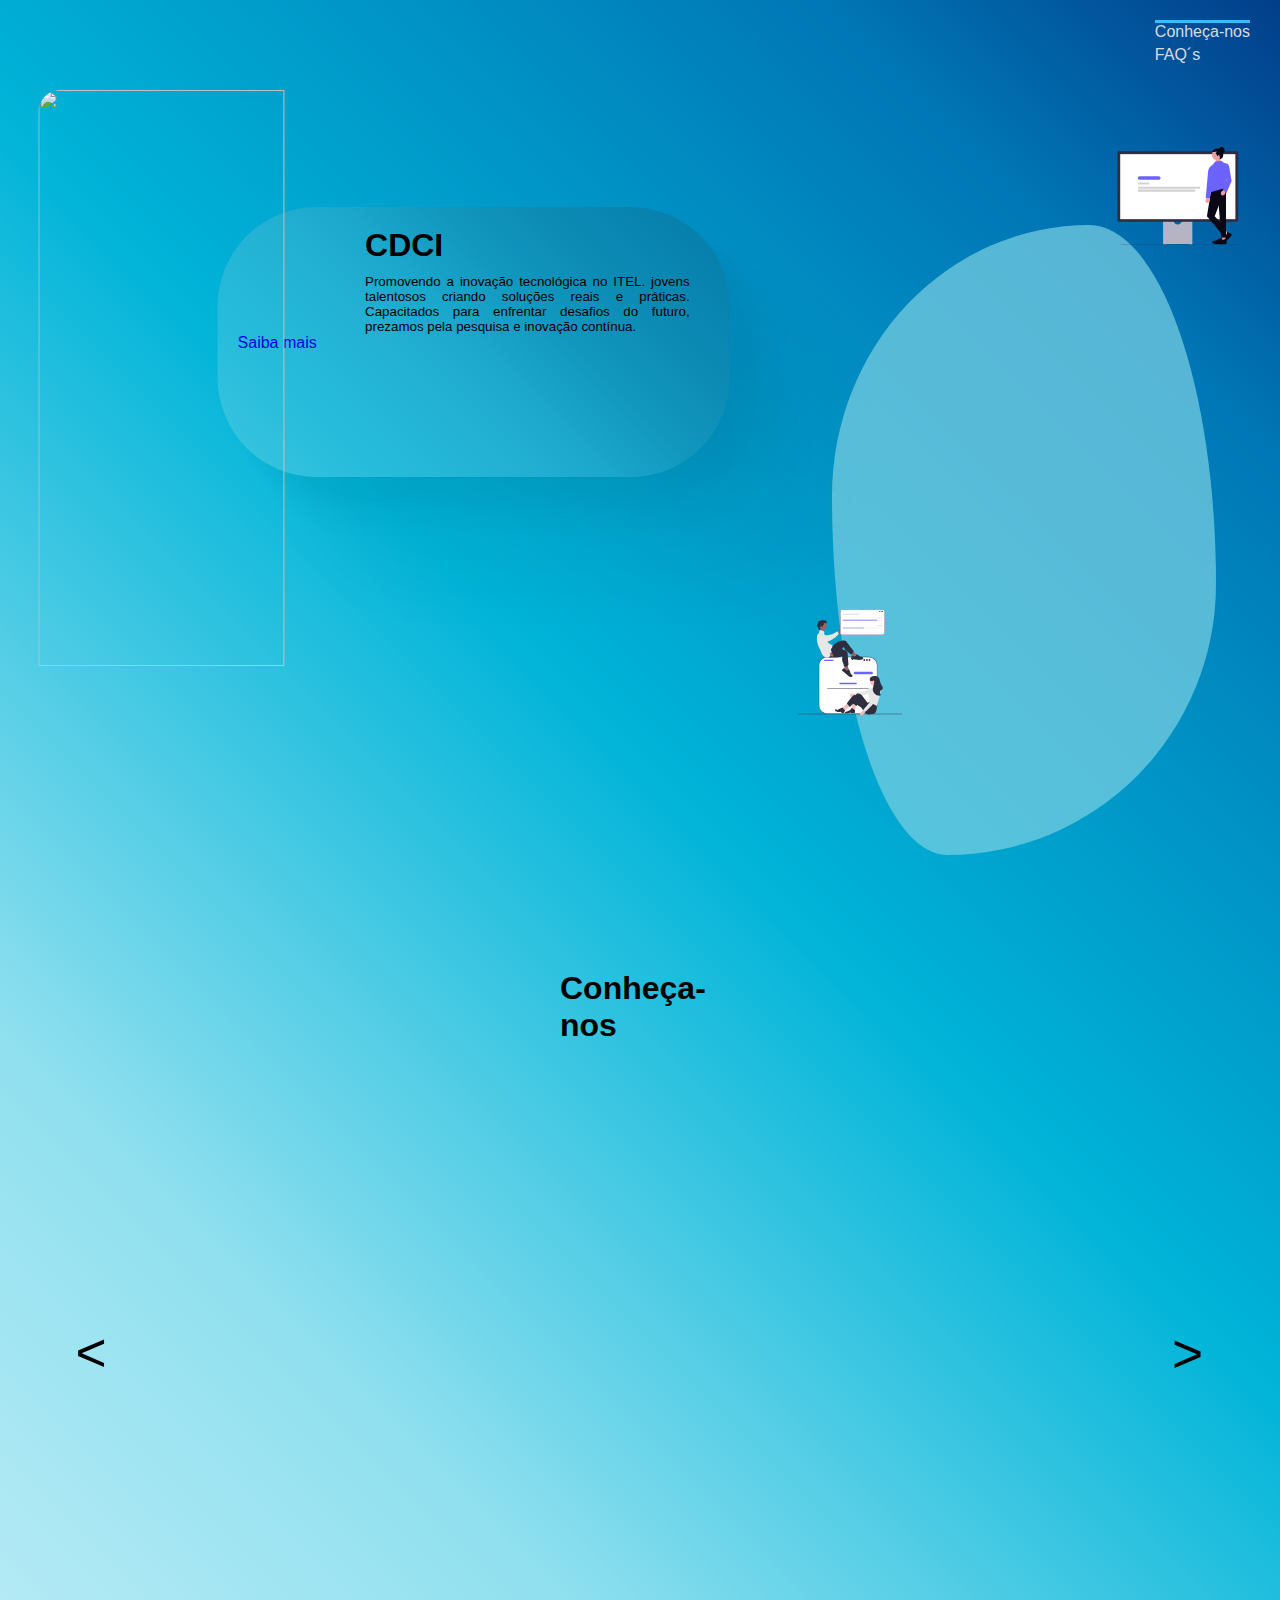
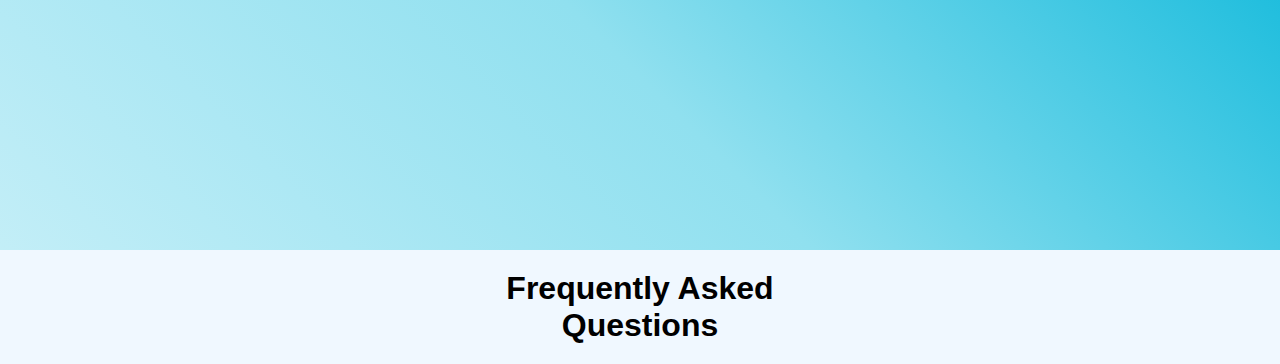
==== works/CDCI/front-end/index.html @ 25f484ce "subindo a primeira atualização" ====
<!DOCTYPE html>
<html lang="en">
<head>
    <meta charset="UTF-8">
    <meta name="viewport" content="width=device-width, initial-scale=1.0">
    <link rel="stylesheet" href="https://cdn.jsdelivr.net/npm/bootstrap-icons@1.11.3/font/bootstrap-icons.min.css">
    <link rel="stylesheet" href="style.css">
    <title>Document</title>
</head>
<body>
    <!-- https://www.vecteezy.com/vector-art/5611079-businessman-designing-a-website-by-coding-on-a-desktop-computer-vector-images-for-web-banners -->
    <header>
        <nav>
            <ul>
                <li>
                    <a href="#meeting">Conheça-nos</a>
                </li>
                <li>
                    <a href="#faq">FAQ´s</a>
                </li>
            </ul>
        </nav>
        <img src="/works/CDCI/imgs/undraw_team-up_qeem.svg" alt="" class="svg" id="svg1">
        <img src="/works/CDCI/imgs/undraw_website_27ju.svg" alt="" class="svg" id="svg2">
        <section>
            <img src="https://img.freepik.com/free-photo/people-working-together-animation-studio_23-2149208028.jpg?t=st=1735121247~exp=1735124847~hmac=900ddf0d9719b62b99be8f337ac2dc511af0bdad03f1f675f537607091053f48&w=360" alt="">
             <div id="bg_division1" class="bg_division">
                <h1>CDCI</h1>
                <p>Promovendo a inovação tecnológica no ITEL. jovens talentosos criando soluções reais e práticas. Capacitados para enfrentar desafios do futuro, prezamos pela pesquisa e inovação contínua.</p>
                <a href="/" class="bn16">Saiba mais</a>
             </div>
        </section>
        <article id="more_about_us">
            <h2>sobre nós</h2> 
            <p>
                O Centro de Desenvolvimento de Competências e Inovação (CDCI) do Instituto de Telecomunicações (ITEL) é uma unidade dedicada à inovação e ao desenvolvimento de competências tecnológicas. O CDCI é um bastião de conhecimento, oferecendo uma ampla gama de programas e atividades que visam capacitar jovens profissionais e estudantes nas áreas concernentes a disciplinas tecnológicas. Com uma abordagem prática e centrada no aluno, o CDCI também desenvolve ferramentas tecnológicas, demonstrando seu compromisso com a eficiência.</p>
        </article>
    </header>
    <main>
        <section id="meeting">
            <h1>Conheça-nos</h1>
            <section id="blocks_container">
                <input type="radio" id="radio1">
                <input type="radio" id="radio2">
                <input type="radio" id="radio3">
                <input type="radio" id="radio4">
                <input type="radio" id="radio5">
                <input type="radio" id="radio6">
            </section>
            <div id="moving">
                <div id="after">></div>
                <div id="before"><</div>
            </div>
        </section>
        <section id="faq">
            <h1>Frequently Asked Questions</h1>
        </section>
    </main>
    <script src="script.js"></script>
</body>
</html>
---- works/CDCI/front-end/style.css ----
*{
    margin: 0;
    padding: 0;
    box-sizing: border-box;
    text-decoration: none;
    list-style-type: none;
    font-family: 'Trebuchet MS', 'Lucida Sans Unicode', 'Lucida Grande', 'Lucida Sans', Arial, sans-serif;
}

html{
    scroll-behavior: smooth;
}

body{
    overflow-x: hidden;
    background-image: linear-gradient(45deg, #caf0f8, #ade8f4, #90e0ef, #48cae4, #00b4d8, #0096c7, #0077b6, #023e8a);
}

header nav{
    position: absolute;
    top: 0;
    right: 10px;

    && ul{
        margin: 20px;
        border-top: 3px solid #3bbaff;
        display: flex;
        flex-direction: column;
        gap: 5px;

        && li a{
            color: #d5dee7;
            padding: 0 0 2px 0;
            transition: .2s;
            cursor: pointer;

            &&:hover{
                color: #ffffff;
            }

        }
    }

}

header section{
    width: 30vw;
    height: 100vh;
    position: relative;

    && img{
        width: 80%;
        height: 80%;
        position: absolute;
        top: 50%;
        z-index: 60;
        border-radius: 2cap;
        left: 50%;
        transform: translate(-50%, -50%);
    }

}

.bg_division{
    box-shadow:
    2.8px 2.8px 2.2px #00000000,
    6.7px 6.7px 5.3px #00000001,
    22.3px 22.3px 17.9px #00000005,
    41.8px 41.8px 33.4px #00000007,
    100px 100px 80px #00000009
    ;
}

div#bg_division1{
    padding: 20px;
    background-image: linear-gradient(45deg, #f8f9fa2b, #e9ecef2c, #dee2e62b, #ced4da2b, #adb5bd29, #6c757d29, #4950572a, #343a4029, #2125292b);
    width: 40vw;
    height: 30vh;
    position: absolute;
    top: 50%;
    left: 50%;
    transform: translate(5%, -90%);
    border-radius: 9cap;

    && h1{
        margin: 0 0 10px 27%;
    }

    && p{
        margin-left: 27%;
        padding-right: 20px;
        text-align: justify;
        font-size: 10pt;
    }

}

article#more_about_us{
    width: 30%;
    border-radius: 67% 33% 70% 30% / 43% 57% 43% 57%;
    height: 70%;
    position: absolute;
    overflow: hidden;
    top: 60%;
    display: flex;
    font-size: 10pt;
    align-items: center;
    justify-content: center;
    flex-direction: column;
    right: -10%;
    transform: translate(-50%, -50%);
    background-color: #7ad0e1b6;

    && p{
        width: 65%;
        margin-bottom: -65%;
        transition: .6s;
        text-align: justify;
        hyphens: auto;
    }

}

.svg{
    scale: .2;
    top: 50%;
    left: 50%;
    z-index: 20;
    transform: translate(-50%, -50%);
    position: absolute;
}

#svg2{
    top: 0%;
    left: 73%;
}

main h1{
    width: 200px;
    padding: 20px;
    margin: 50px auto;
}

main section#meeting{
    height: 100vh;
}

main section#meeting{
    position: relative;
}

main section#meeting #blocks_container{
    display: flex;
    padding: 0 0 0 11%;
    gap: 20%;

    && img{
        width: 100px;
        height: 50px;
        background-image: url();
        margin: 30px 0 -170px 0;
        scale: 2;
    }

    && .valencias ul li{
        list-style-type: disc;
    }

    && .primaryData{
        margin: 20px 0 -150px 0;
    }

    && section.member-section{
        width: 100vw;
        display: flex;
        align-items: center;
        justify-content: center;
        gap: 30px;
    }

}

main section#meeting .block{
    width: 300px;
    display: grid;
    grid-template-columns: repeat(2, 1fr);
    padding: 10px;
    border-radius: 2cap;
    height: 350px;
    background-color: #b1b1b1;
}

div#moving{
    position: absolute;
    width: 100%;
    top: 40%;
    display: flex;
    padding: 0 5% 0 5%;

    && #after{
        font-size: 40pt;
        position: absolute;
        padding: 1%;
        cursor: pointer;
        transition: .1s;
        border-radius: 2cap;
        right: 5%;

        &&:hover{
            background-color: #80808086;
        }

    }
    && #before{
        font-size: 40pt;
        padding: 1%;
        cursor: pointer;
        transition: .1s;
        border-radius: 2cap;

        &&:hover{
            background-color: #80808086;
        }

    }
}

section#faq{
    background-color: #f0f8ff;

    && h1{
        width: 400px;
        margin: auto;
        text-align: center;
    }

}

main section#meeting .block p.nome::before{
    content: "Nome: ";
}

input{
    display: none;
}

main section#meeting .block p.idade::before{
    content: "Idade: ";
}

#more_about_us h2{ 
    display: inline-block;
    overflow: hidden; 
    margin: auto;
    transition: 1s;
    width: 0;
    white-space: nowrap; 
} 
  
@keyframes typing{ 
    from{ 
        width: 0; 
    } 
    to{ 
        width: 30%; 
    } 
}
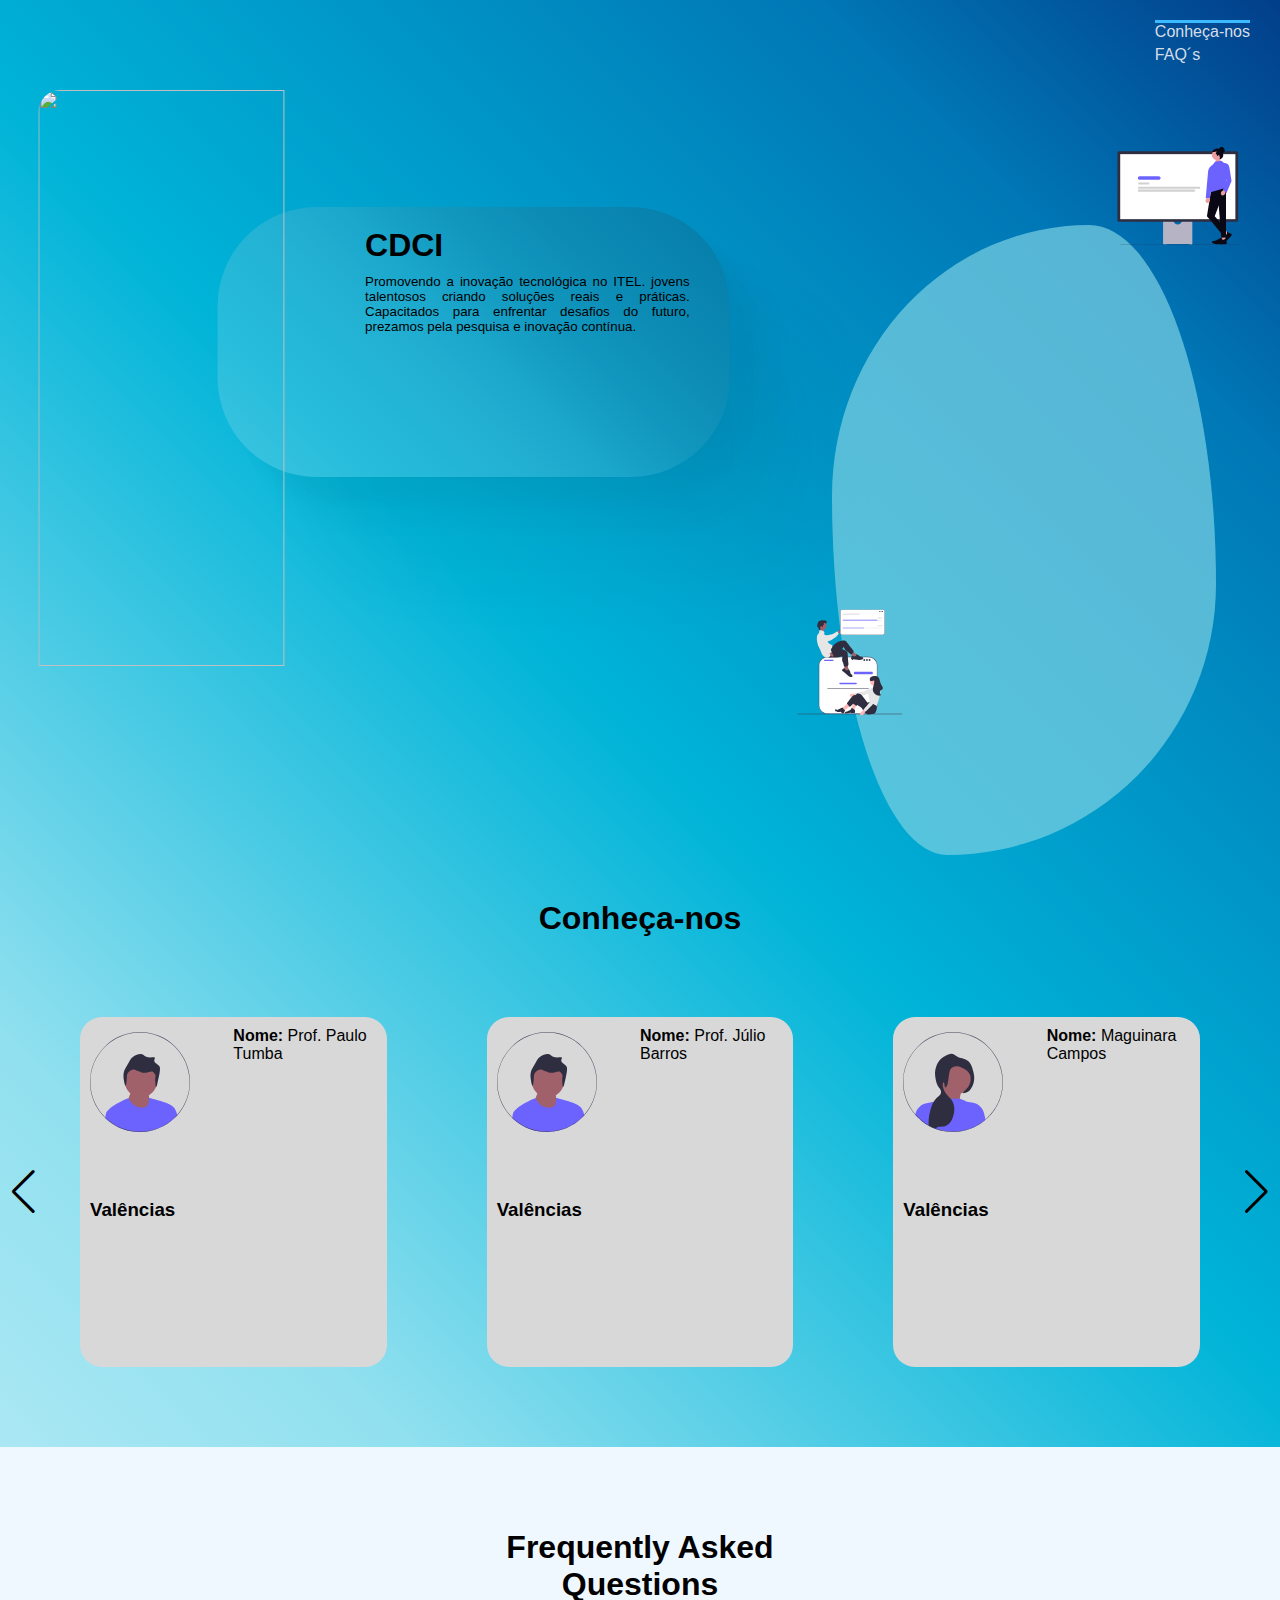
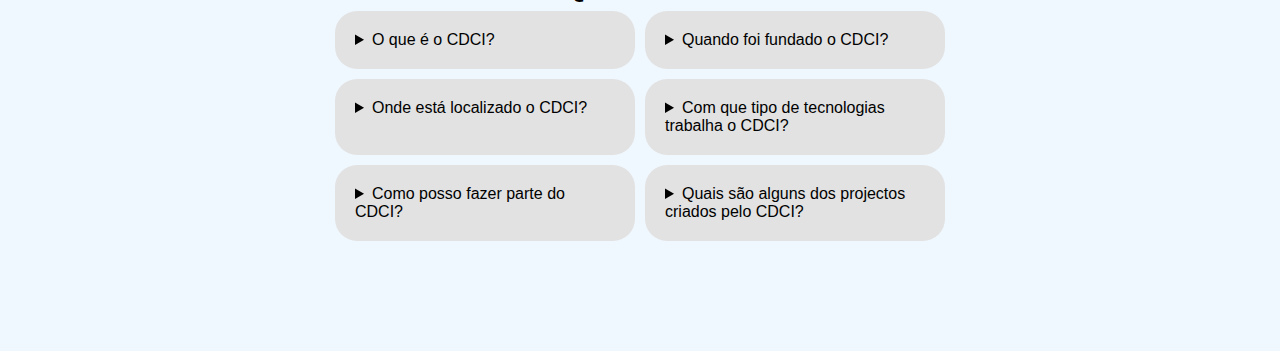
==== commit d10c6d84: "CDCI Webpage v1, no responsive!" ====
--- a/works/CDCI/front-end/index.html
+++ b/works/CDCI/front-end/index.html
@@ -3,12 +3,11 @@
 <head>
     <meta charset="UTF-8">
     <meta name="viewport" content="width=device-width, initial-scale=1.0">
-    <link rel="stylesheet" href="https://cdn.jsdelivr.net/npm/bootstrap-icons@1.11.3/font/bootstrap-icons.min.css">
+    <link rel="stylesheet" href="https://cdn.jsdelivr.net/npm/swiper@11/swiper-bundle.min.css"/>
     <link rel="stylesheet" href="style.css">
     <title>Document</title>
 </head>
 <body>
-    <!-- https://www.vecteezy.com/vector-art/5611079-businessman-designing-a-website-by-coding-on-a-desktop-computer-vector-images-for-web-banners -->
     <header>
         <nav>
             <ul>
@@ -27,7 +26,6 @@
              <div id="bg_division1" class="bg_division">
                 <h1>CDCI</h1>
                 <p>Promovendo a inovação tecnológica no ITEL. jovens talentosos criando soluções reais e práticas. Capacitados para enfrentar desafios do futuro, prezamos pela pesquisa e inovação contínua.</p>
-                <a href="/" class="bn16">Saiba mais</a>
              </div>
         </section>
         <article id="more_about_us">
@@ -39,23 +37,45 @@
     <main>
         <section id="meeting">
             <h1>Conheça-nos</h1>
-            <section id="blocks_container">
-                <input type="radio" id="radio1">
-                <input type="radio" id="radio2">
-                <input type="radio" id="radio3">
-                <input type="radio" id="radio4">
-                <input type="radio" id="radio5">
-                <input type="radio" id="radio6">
+            <section class="swiper">
+                <div class="wraper">
+                    <article id="blocks_container" class="swiper-wrapper"></article>
+                    <div class="swiper-button-prev"></div>
+                    <div class="swiper-button-next"></div>                    
+                </div>
             </section>
-            <div id="moving">
-                <div id="after">></div>
-                <div id="before"><</div>
-            </div>
+
         </section>
         <section id="faq">
             <h1>Frequently Asked Questions</h1>
+            <div class="faq-container">
+                <details class="list-item">
+                    <summary>O que é o CDCI?</summary>
+                    <p>Lorem ipsum dolor sit amet consectetur adipisicing elit. Nam, unde rem. Voluptatum ipsum dignissimos, quo labore voluptas omnis soluta perferendis sapiente eveniet itaque, provident quibusdam sequi iste doloribus quasi dolor!</p>
+                </details>
+                <details class="list-item">
+                    <summary>Quando foi fundado o CDCI?</summary>
+                    <p>Lorem ipsum dolor sit amet consectetur adipisicing elit. Nam, unde rem. Voluptatum ipsum dignissimos, quo labore voluptas omnis soluta perferendis sapiente eveniet itaque, provident quibusdam sequi iste doloribus quasi dolor!</p>
+                </details>
+                <details class="list-item">
+                    <summary>Onde está localizado o CDCI?</summary>
+                    <p>Lorem ipsum dolor sit amet consectetur adipisicing elit. Nam, unde rem. Voluptatum ipsum dignissimos, quo labore voluptas omnis soluta perferendis sapiente eveniet itaque, provident quibusdam sequi iste doloribus quasi dolor!</p>
+                </details>
+                <details class="list-item">
+                    <summary>Com que tipo de tecnologias trabalha o CDCI?</summary>
+                    <p>Lorem ipsum dolor sit amet consectetur adipisicing elit. Nam, unde rem. Voluptatum ipsum dignissimos, quo labore voluptas omnis soluta perferendis sapiente eveniet itaque, provident quibusdam sequi iste doloribus quasi dolor!</p>
+                </details>
+                <details class="list-item">
+                    <summary>Como posso fazer parte do CDCI?</summary>
+                    <p>Lorem ipsum dolor sit amet consectetur adipisicing elit. Nam, unde rem. Voluptatum ipsum dignissimos, quo labore voluptas omnis soluta perferendis sapiente eveniet itaque, provident quibusdam sequi iste doloribus quasi dolor!</p>
+                </details>
+                <details class="list-item">
+                    <summary>Quais são alguns dos projectos criados pelo CDCI?</summary>
+                    <p>Lorem ipsum dolor sit amet consectetur adipisicing elit. Nam, unde rem. Voluptatum ipsum dignissimos, quo labore voluptas omnis soluta perferendis sapiente eveniet itaque, provident quibusdam sequi iste doloribus quasi dolor!</p>
+                </details>
         </section>
     </main>
+    <script src="https://cdn.jsdelivr.net/npm/swiper@11/swiper-bundle.min.js"></script>
     <script src="script.js"></script>
 </body>
 </html>--- a/works/CDCI/front-end/style.css
+++ b/works/CDCI/front-end/style.css
@@ -3,7 +3,6 @@
     padding: 0;
     box-sizing: border-box;
     text-decoration: none;
-    list-style-type: none;
     font-family: 'Trebuchet MS', 'Lucida Sans Unicode', 'Lucida Grande', 'Lucida Sans', Arial, sans-serif;
 }
 
@@ -25,6 +24,8 @@
         margin: 20px;
         border-top: 3px solid #3bbaff;
         display: flex;
+        list-style-type: none;
+
         flex-direction: column;
         gap: 5px;
 
@@ -41,6 +42,18 @@
         }
     }
 
+}
+
+.wraper {
+    padding: 80px;
+}
+
+.swiper-button-prev, .swiper-button-next{
+    color: black;
+}
+
+.swiper-scrollbar{
+    display: none;
 }
 
 header section{
@@ -59,6 +72,10 @@
         transform: translate(-50%, -50%);
     }
 
+}
+
+.swiper-pagination{
+display: none;
 }
 
 .bg_division{
@@ -136,29 +153,20 @@
 }
 
 main h1{
-    width: 200px;
-    padding: 20px;
-    margin: 50px auto;
-}
-
-main section#meeting{
-    height: 100vh;
-}
-
-main section#meeting{
-    position: relative;
-}
+    width: 100%;
+    text-align: center;
+}
+
+
+
 
 main section#meeting #blocks_container{
-    display: flex;
-    padding: 0 0 0 11%;
-    gap: 20%;
 
     && img{
         width: 100px;
         height: 50px;
         background-image: url();
-        margin: 30px 0 -170px 0;
+        margin: 30px 20px -170px 0;
         scale: 2;
     }
 
@@ -168,27 +176,21 @@
 
     && .primaryData{
         margin: 20px 0 -150px 0;
-    }
-
-    && section.member-section{
-        width: 100vw;
-        display: flex;
-        align-items: center;
-        justify-content: center;
-        gap: 30px;
-    }
-
+
+    }
 }
 
 main section#meeting .block{
-    width: 300px;
+    user-select: none;
+    transition: .2s;
     display: grid;
     grid-template-columns: repeat(2, 1fr);
     padding: 10px;
     border-radius: 2cap;
     height: 350px;
-    background-color: #b1b1b1;
-}
+    background-color: #d8d8d8;
+}
+ 
 
 div#moving{
     position: absolute;
@@ -225,27 +227,15 @@
     }
 }
 
-section#faq{
-    background-color: #f0f8ff;
-
-    && h1{
-        width: 400px;
-        margin: auto;
-        text-align: center;
-    }
-
-}
+
 
 main section#meeting .block p.nome::before{
     content: "Nome: ";
+    font-weight: 600;
 }
 
 input{
     display: none;
-}
-
-main section#meeting .block p.idade::before{
-    content: "Idade: ";
 }
 
 #more_about_us h2{ 
@@ -256,7 +246,45 @@
     width: 0;
     white-space: nowrap; 
 } 
-  
+
+section#faq{
+    background-color: #f0f8ff;
+    display: flex;
+    align-items: center;
+    justify-content: center;
+    flex-direction: column;
+    height: 56vh;
+
+    && h1{
+        width: 400px;
+        text-align: center;
+    }
+
+}
+
+.faq-container{
+    width: 610px;
+    gap: 10px;
+    display: grid;
+    margin-bottom: 20px;
+    padding: 8px 0px;
+    grid-template-columns: 1fr 1fr;
+}
+
+.list-item{
+    width: 300px;
+    position: relative;
+    border-radius: 2cap;
+    padding: 20px;
+    background-color: #e2e2e2;
+
+    && p{
+        margin: 15px 0 0 0;
+    }
+
+}
+
+
 @keyframes typing{ 
     from{ 
         width: 0; 
@@ -264,5 +292,48 @@
     to{ 
         width: 30%; 
     } 
-} 
-
+}
+
+@media (min-width: 320px) and (max-width: 480px) {
+    div#bg_division1{
+        display: none;        
+    }
+
+    header section{
+        width: 100vw;
+        background-repeat: no-repeat;
+        background-image: url(https://img.freepik.com/free-photo/people-working-together-animation-studio_23-2149208028.jpg?t=st=1735121247~exp=1735124847~hmac=900ddf0d9719b62b99be8f337ac2dc511af0bdad03f1f675f537607091053f48&w=360);
+        filter: brightness(70%);
+        background-size: 100vw 100vh;
+        && img{
+            display: none;
+        }
+    }
+
+    #more_about_us_container{
+        height: 100vh;
+        background-color: white;
+    }
+
+    header nav{
+        z-index: 20;
+        && li a{
+            color: black;
+        }
+    }
+
+    main section#meeting .block{
+        grid-template-columns: 1fr;
+    }
+
+    main section#meeting #blocks_container{
+        && img{
+            margin: 30px auto -35px;
+        }
+        && .valencias h3{
+            display: none;
+        }
+    }
+
+}
+
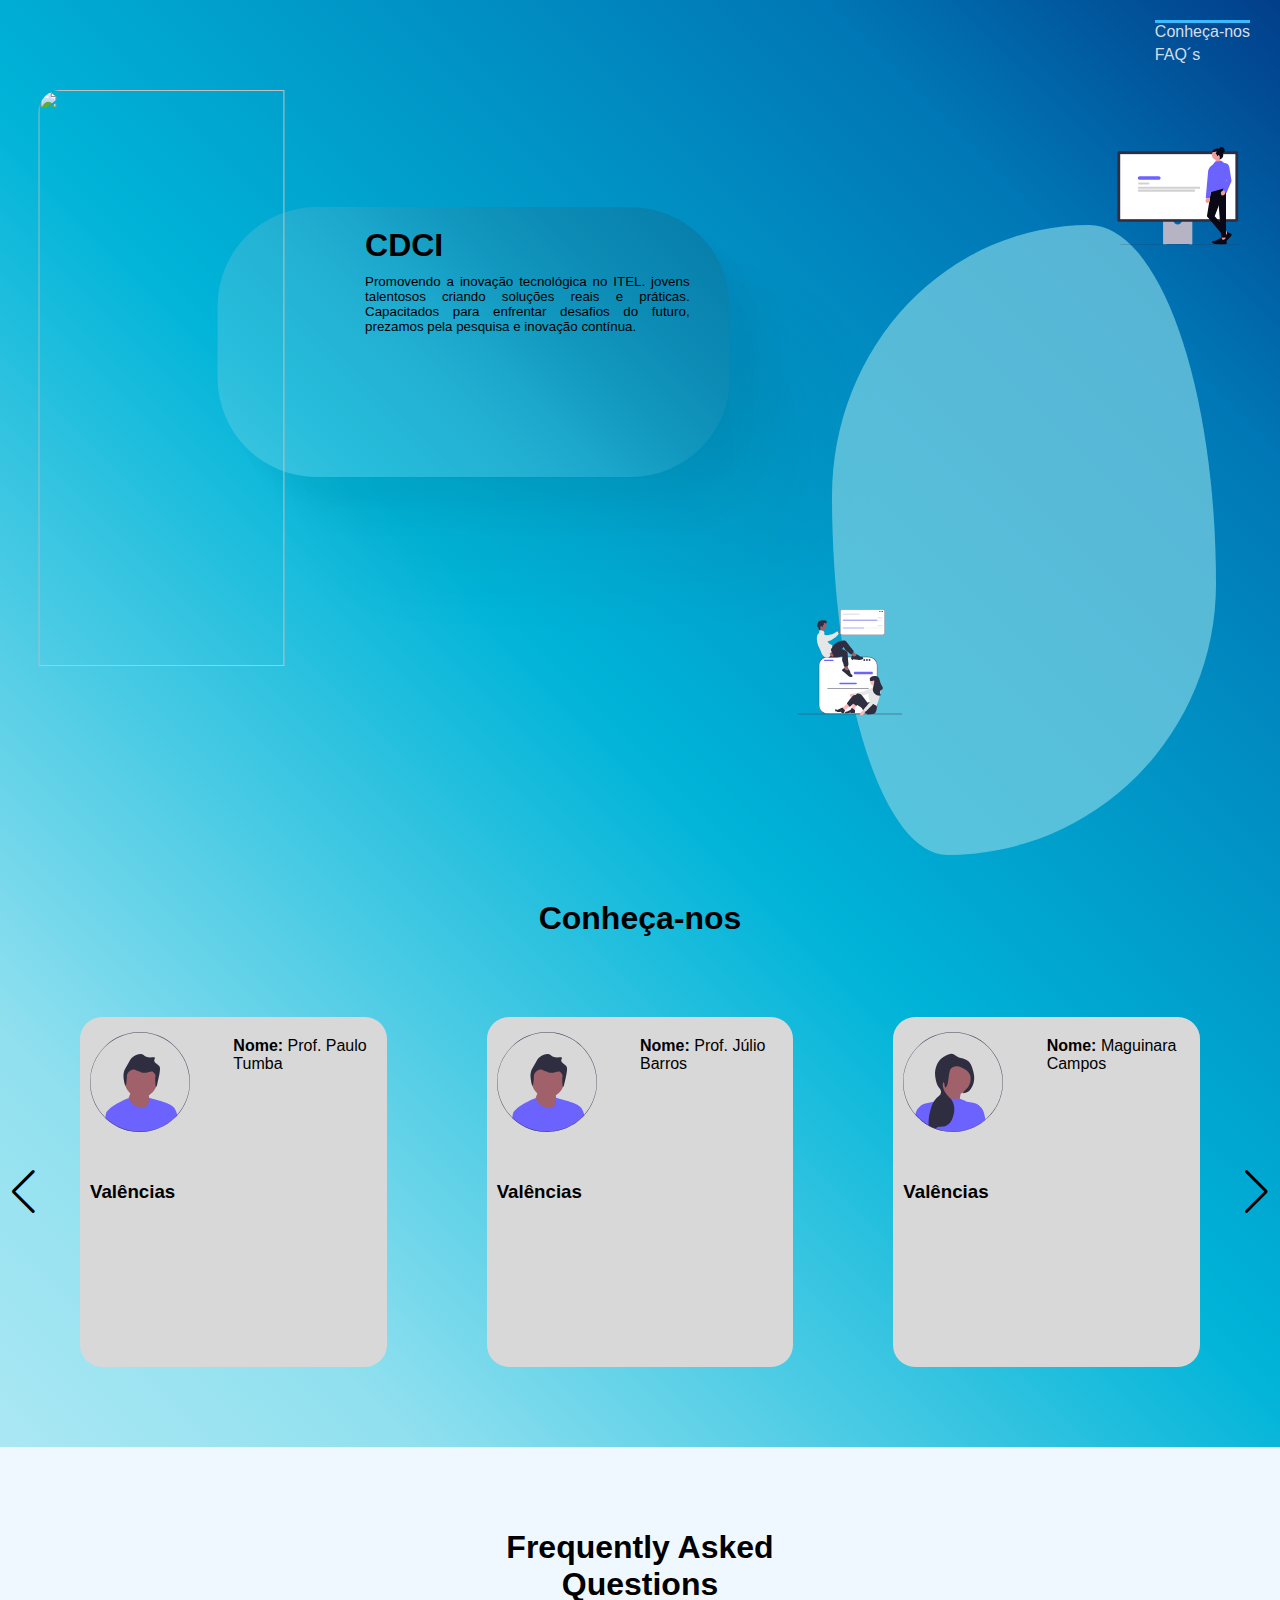
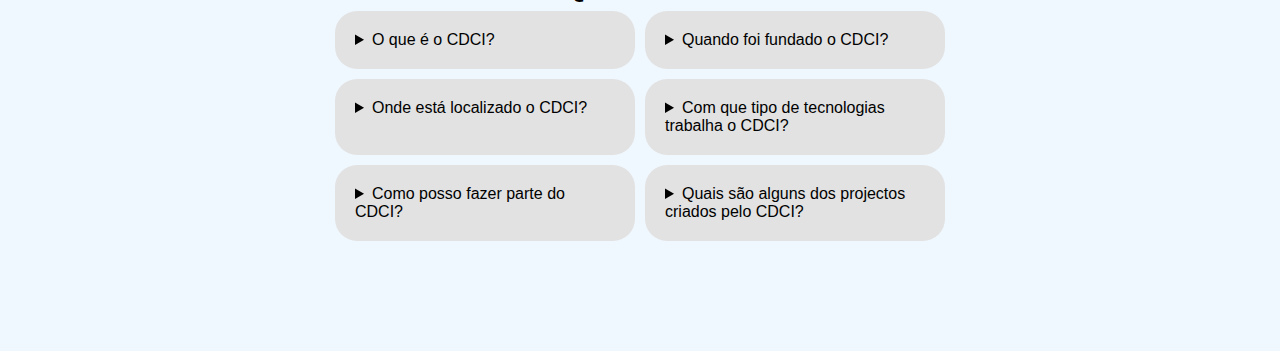
==== commit 97d29f29: "CDCI Webpage - versão laptop/desktop e mobile (320px e acima; 480px e abaixo)" ====
--- a/works/CDCI/front-end/index.html
+++ b/works/CDCI/front-end/index.html
@@ -12,10 +12,10 @@
         <nav>
             <ul>
                 <li>
-                    <a href="#meeting">Conheça-nos</a>
+                    <a href="#meeting" target="_top">Conheça-nos</a>
                 </li>
                 <li>
-                    <a href="#faq">FAQ´s</a>
+                    <a href="#faq" target="_self">FAQ´s</a>
                 </li>
             </ul>
         </nav>
@@ -25,7 +25,8 @@
             <img src="https://img.freepik.com/free-photo/people-working-together-animation-studio_23-2149208028.jpg?t=st=1735121247~exp=1735124847~hmac=900ddf0d9719b62b99be8f337ac2dc511af0bdad03f1f675f537607091053f48&w=360" alt="">
              <div id="bg_division1" class="bg_division">
                 <h1>CDCI</h1>
-                <p>Promovendo a inovação tecnológica no ITEL. jovens talentosos criando soluções reais e práticas. Capacitados para enfrentar desafios do futuro, prezamos pela pesquisa e inovação contínua.</p>
+                <p id="p1280">Promovendo a inovação tecnológica no ITEL. jovens talentosos criando soluções reais e práticas. Capacitados para enfrentar desafios do futuro, prezamos pela pesquisa e inovação contínua.</p>
+                <p id="p320">Promovendo a inovação tecnológica</p>
              </div>
         </section>
         <article id="more_about_us">
@@ -41,7 +42,10 @@
                 <div class="wraper">
                     <article id="blocks_container" class="swiper-wrapper"></article>
                     <div class="swiper-button-prev"></div>
-                    <div class="swiper-button-next"></div>                    
+                    <div class="swiper-button-next"></div>
+                    <img src="/works/CDCI/imgs/undraw_team-up_qeem.svg" alt="" id="svg1-2" class="view-animation">
+                    <img src="/works/CDCI/imgs/undraw_website_27ju.svg" alt="" id="svg2-2" class="view-animation">                 
+                    <img src="/works/CDCI/imgs/undraw_in-the-office_ma2b.svg" alt="" id="svg3" class="view-animation">                 
                 </div>
             </section>
 
@@ -51,11 +55,11 @@
             <div class="faq-container">
                 <details class="list-item">
                     <summary>O que é o CDCI?</summary>
-                    <p>Lorem ipsum dolor sit amet consectetur adipisicing elit. Nam, unde rem. Voluptatum ipsum dignissimos, quo labore voluptas omnis soluta perferendis sapiente eveniet itaque, provident quibusdam sequi iste doloribus quasi dolor!</p>
+                    <p>O CDCI é uma iniciativa voltada para a promoção do desenvolvimento de habilidades e a inovação tecnológica</p>
                 </details>
                 <details class="list-item">
                     <summary>Quando foi fundado o CDCI?</summary>
-                    <p>Lorem ipsum dolor sit amet consectetur adipisicing elit. Nam, unde rem. Voluptatum ipsum dignissimos, quo labore voluptas omnis soluta perferendis sapiente eveniet itaque, provident quibusdam sequi iste doloribus quasi dolor!</p>
+                    <p>O Centro de Desenvolvimento de Competências e Inovação (CDCI) do Instituto de Telecomunicações (ITEL) foi fundado em 2018</p>
                 </details>
                 <details class="list-item">
                     <summary>Onde está localizado o CDCI?</summary>
@@ -63,7 +67,15 @@
                 </details>
                 <details class="list-item">
                     <summary>Com que tipo de tecnologias trabalha o CDCI?</summary>
-                    <p>Lorem ipsum dolor sit amet consectetur adipisicing elit. Nam, unde rem. Voluptatum ipsum dignissimos, quo labore voluptas omnis soluta perferendis sapiente eveniet itaque, provident quibusdam sequi iste doloribus quasi dolor!</p>
+                    <p>
+                        De maneira geral o CDCI trabalha com as seguintes tecnologias:
+                         <ul>
+                            <li>Desenvolvimento de Sistemas Multimídia</li>
+                            <li>Redes Locais</li>
+                            <li>Banco de Dados</li>
+                            <li>Plataformas Eletrônicas</li>
+                        </ul>
+                    </p>
                 </details>
                 <details class="list-item">
                     <summary>Como posso fazer parte do CDCI?</summary>
@@ -73,6 +85,7 @@
                     <summary>Quais são alguns dos projectos criados pelo CDCI?</summary>
                     <p>Lorem ipsum dolor sit amet consectetur adipisicing elit. Nam, unde rem. Voluptatum ipsum dignissimos, quo labore voluptas omnis soluta perferendis sapiente eveniet itaque, provident quibusdam sequi iste doloribus quasi dolor!</p>
                 </details>
+            </div>
         </section>
     </main>
     <script src="https://cdn.jsdelivr.net/npm/swiper@11/swiper-bundle.min.js"></script>
--- a/works/CDCI/front-end/style.css
+++ b/works/CDCI/front-end/style.css
@@ -11,6 +11,7 @@
 }
 
 body{
+    width: 100vw;
     overflow-x: hidden;
     background-image: linear-gradient(45deg, #caf0f8, #ade8f4, #90e0ef, #48cae4, #00b4d8, #0096c7, #0077b6, #023e8a);
 }
@@ -103,11 +104,15 @@
         margin: 0 0 10px 27%;
     }
 
-    && p{
+    && p#p1280{
         margin-left: 27%;
         padding-right: 20px;
         text-align: justify;
         font-size: 10pt;
+    }
+
+    && p#p320{
+        display: none;
     }
 
 }
@@ -140,16 +145,31 @@
 
 .svg{
     scale: .2;
-    top: 50%;
-    left: 50%;
     z-index: 20;
     transform: translate(-50%, -50%);
     position: absolute;
 }
 
+#svg1{
+    top: 50%;
+    left: 50%;
+}
+
 #svg2{
     top: 0%;
     left: 73%;
+}
+
+#svg3{
+    display: none;
+}
+
+#svg1-2{
+    display: none;
+}
+
+#svg2-2{
+    display: none;
 }
 
 main h1{
@@ -174,9 +194,8 @@
         list-style-type: disc;
     }
 
-    && .primaryData{
-        margin: 20px 0 -150px 0;
-
+    && .nome{
+        margin: 10px 0 -150px 0;
     }
 }
 
@@ -280,6 +299,11 @@
 
     && p{
         margin: 15px 0 0 0;
+        font-size: 10pt;
+        
+        && ul li{
+            font-size: 10pt;
+        }
     }
 
 }
@@ -295,12 +319,67 @@
 }
 
 @media (min-width: 320px) and (max-width: 480px) {
+
     div#bg_division1{
-        display: none;        
+        background-image: none;
+        display: flex;
+        width: 90vw;
+        align-items: center;
+        justify-content: center;
+        transform: translate(-50%, -50%);
+        
+        && p{
+            display: none;
+
+        }
+        
+        && h1{
+            font-size: 16pt;
+            width: 100vw;
+            color: #fff;
+            margin: 0;
+        }
+
+    }
+
+    #svg1{
+        display: none;
+    }
+
+    #svg2{
+        display: none;
+    }
+
+
+    #svg1-2{
+        display: block;
+        scale: .15;
+        top: -180px;
+        right: 10px;
+        /* animation: appear 3s linear;
+        animation-timeline: view(40%); */
+        position: absolute;
+    }
+
+    #svg2-2{
+        display: block;
+        scale: .15;
+        top: 20vh;
+        left: -10vw;
+        position: absolute;
+    }
+
+    #svg3{
+        display: inline;
+        scale: .15;
+        top: 30vh;
+        right: -40vw;
+        position: absolute;
     }
 
     header section{
         width: 100vw;
+        height: 100vh;
         background-repeat: no-repeat;
         background-image: url(https://img.freepik.com/free-photo/people-working-together-animation-studio_23-2149208028.jpg?t=st=1735121247~exp=1735124847~hmac=900ddf0d9719b62b99be8f337ac2dc511af0bdad03f1f675f537607091053f48&w=360);
         filter: brightness(70%);
@@ -310,9 +389,28 @@
         }
     }
 
-    #more_about_us_container{
-        height: 100vh;
+    article#more_about_us{
+        height: 50%;
+        width: 10%;
+        right: 0;
+        width: 100vw;
+        transform: translate(0, 0);
+        border-radius: 0;
+        top: 0;
         background-color: white;
+        position: relative;
+
+        && p{
+            margin-bottom: 20%;
+        }
+
+        h2{
+            transform: translate(0, 0);
+            width: 100%;
+            text-align: center;
+            margin: 10px 0 18px 10px;
+        }
+
     }
 
     header nav{
@@ -322,11 +420,23 @@
         }
     }
 
+    main h1{
+        margin: 10px 0 0 0;
+    }
+
+    .wraper{
+        height: 100vh;
+        position: relative;
+        padding: 40px 80px 80px 80px;
+    }
+
     main section#meeting .block{
         grid-template-columns: 1fr;
     }
 
     main section#meeting #blocks_container{
+        display: flex;
+        align-items: center;
         && img{
             margin: 30px auto -35px;
         }
@@ -335,5 +445,51 @@
         }
     }
 
-}
-
+    .faq-container{
+        width: 100%;
+        gap: 10px;
+        display: flex;
+        align-items: center;
+        justify-content: center;
+        flex-direction: column;
+    }
+
+    .list-item{
+        width: 250px;
+        position: relative;
+        border-radius: 2cap;
+        padding: 10px;
+        background-color: #e2e2e2;
+    
+        && p{
+            margin: 15px 0 0 0;
+            font-size: 10pt;
+            
+            && ul li{
+                font-size: 10pt;
+            }
+        }
+    
+    }
+
+    section#faq{
+        background-color: #f0f8ff;
+        display: flex;
+        align-items: center;
+        justify-content: center;
+        flex-direction: column;
+        height: auto; 
+        
+        && h1{
+            font-size: 17pt;
+            margin-bottom: 10px;
+        }
+
+        && ul li{
+            list-style-type: none;
+        }
+        
+    }
+
+}
+
